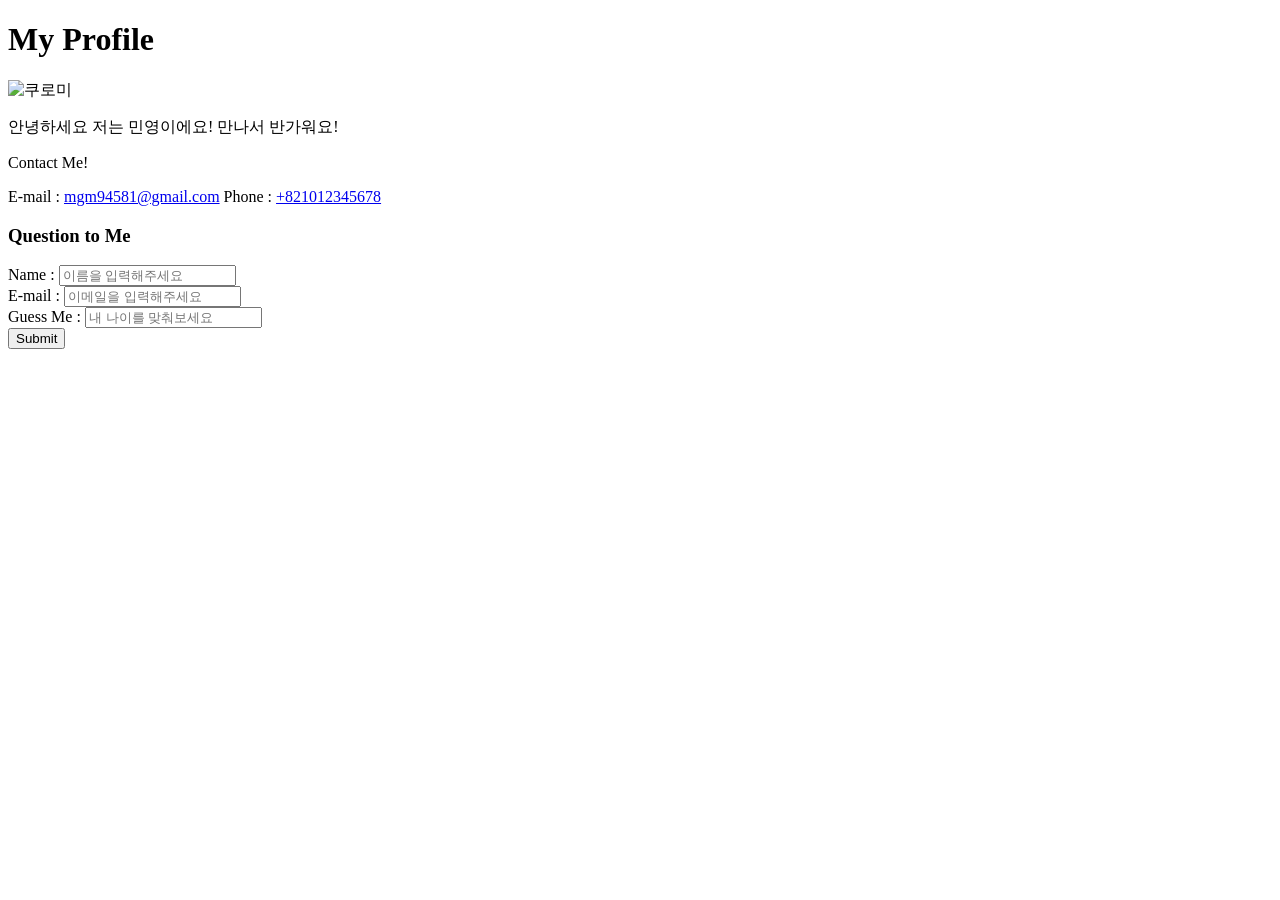
==== 20241122-Profile1/index.html @ fd1ced77 "profile 1 완료" ====
<!DOCTYPE html>
<html lang="en">
  <head>
    <meta charset="UTF-8" />
    <meta name="viewport" content="width=device-width, initial-scale=1.0" />
    <title>m_in_y__</title>
    <link rel="stylesheet" href="/css/style.css" />
  </head>
  <body>
    <div class="header">
      <h1>My Profile</h1>
      <img src="/img/kuromi.png" alt="쿠로미" class="profileImg" />
      <p>안녕하세요 저는 민영이에요! 만나서 반가워요!</p>
    </div>
    <div class="content">
      <p>Contact Me!</p>
      <label for="email">E-mail : </label>
      <a href="mailto:mgm94581@gmail.com" title="google email"
        >mgm94581@gmail.com</a
      >
      <label for="phone">Phone : </label>
      <a href="tel:+821012345678">+821012345678</a>
    </div>
    <div class="formcontainer">
      <h3>Question to Me</h3>
      <form action="/">
        <div class="inputfield">
          <label for="name">Name : </label>
          <input
            type="text"
            id="name"
            placeholder="이름을 입력해주세요"
            required
          />
        </div>
        <div class="inputfield">
          <label for="email">E-mail : </label>
          <input
            type="email"
            id="email"
            placeholder="이메일을 입력해주세요"
            required
          />
        </div>
        <div class="inputfield">
          <label for="number">Guess Me : </label>
          <input
            type="number"
            id="number"
            placeholder="내 나이를 맞춰보세요"
            required
          />
        </div>
        <button type="submit">Submit</button>
      </form>
    </div>
  </body>
</html>
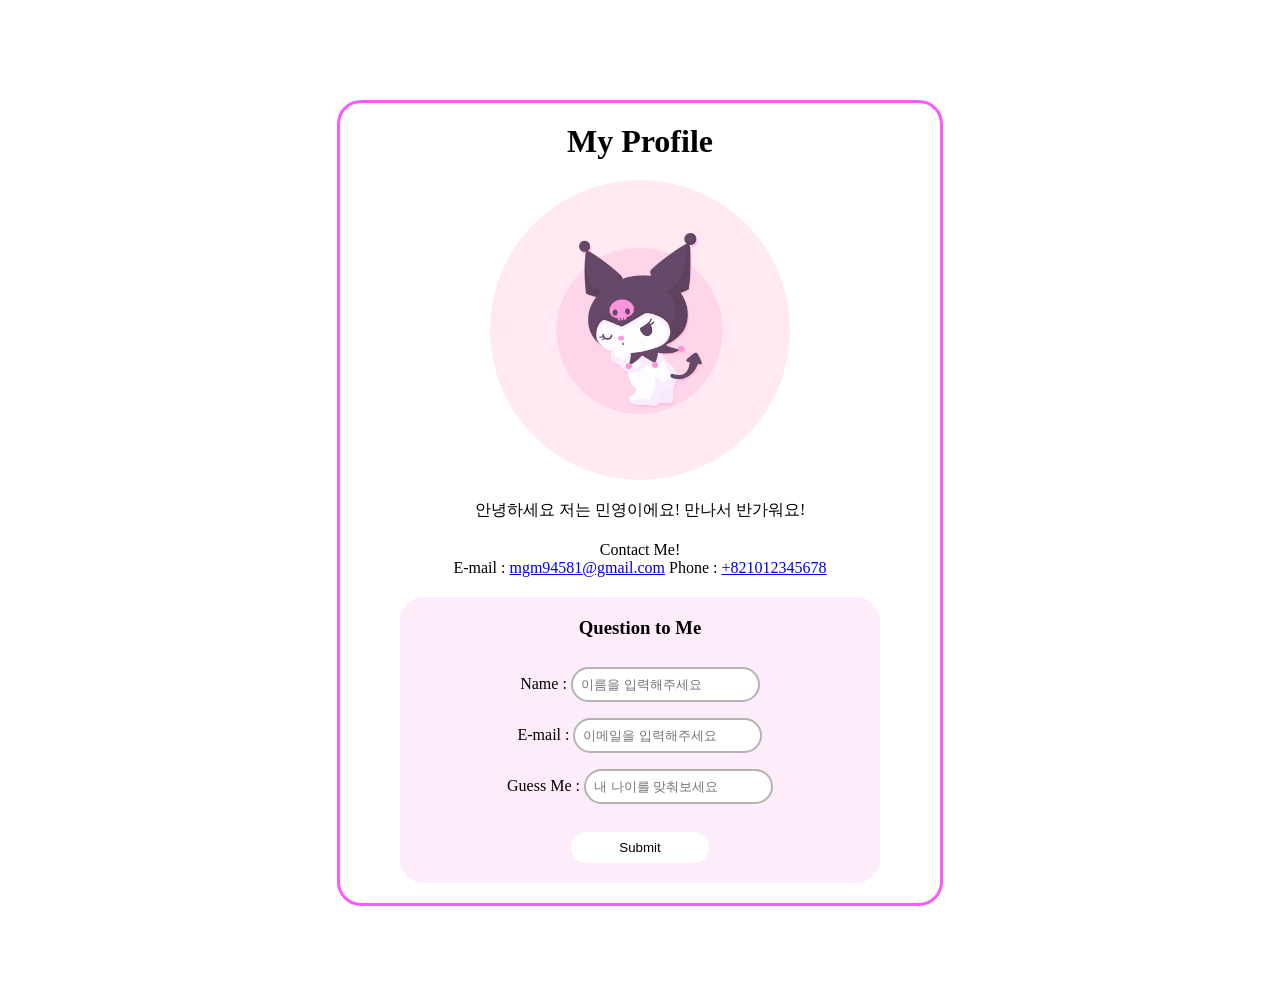
==== commit 8b0ae264: "링크 수정" ====
--- a/20241122-Profile1/index.html
+++ b/20241122-Profile1/index.html
@@ -4,12 +4,12 @@
     <meta charset="UTF-8" />
     <meta name="viewport" content="width=device-width, initial-scale=1.0" />
     <title>m_in_y__</title>
-    <link rel="stylesheet" href="/css/style.css" />
+    <link rel="stylesheet" href="css/style.css" />
   </head>
   <body>
     <div class="header">
       <h1>My Profile</h1>
-      <img src="/img/kuromi.png" alt="쿠로미" class="profileImg" />
+      <img src="img/kuromi.png" alt="쿠로미" class="profileImg" />
       <p>안녕하세요 저는 민영이에요! 만나서 반가워요!</p>
     </div>
     <div class="content">
--- a/20241122-Profile1/css/style.css
+++ b/20241122-Profile1/css/style.css
@@ -0,0 +1,82 @@
+* {
+  padding: 0;
+  margin: 0;
+}
+
+body {
+  background-color: #ffffff;
+  justify-content: center;
+  align-items: center;
+  width: 600px;
+  border: 3px solid #f75cff;
+  border-radius: 24px;
+  margin: 100px auto;
+}
+
+.header {
+  display: flex;
+  flex-direction: column;
+  align-items: center;
+}
+
+.profileImg {
+  border-radius: 999px;
+  width: 300px;
+  height: 300px;
+  margin-bottom: 20px;
+}
+
+h1 {
+  padding: 20px 0;
+}
+
+h3 {
+  padding-bottom: 20px;
+  text-align: center;
+}
+
+.content {
+  text-align: center;
+  padding: 20px;
+}
+
+.formcontainer {
+  padding: 20px;
+  background-color: #ffecfb;
+  border-radius: 24px;
+  margin: 0 60px 20px;
+}
+
+form {
+  /* 아래 두개는 박스를 세로정렬하고 싶을때 사용하며 가로 정렬은 flex-direction:row;이다 */
+  display: flex;
+  flex-direction: column;
+}
+
+input {
+  border: 2px solid #b3b3b3;
+  padding: 8px;
+  border-radius: 24px;
+}
+
+.inputfield {
+  padding: 8px;
+  text-align: center;
+}
+
+input:focus {
+  outline: 2px solid #f75cff;
+  outline-offset: -2px;
+}
+
+button {
+  padding: 8px 48px;
+  border-radius: 24px;
+  border-style: none;
+  background-color: #fff;
+  margin: 20px auto 0;
+}
+
+button:hover {
+  background-color: #f75cff;
+}
